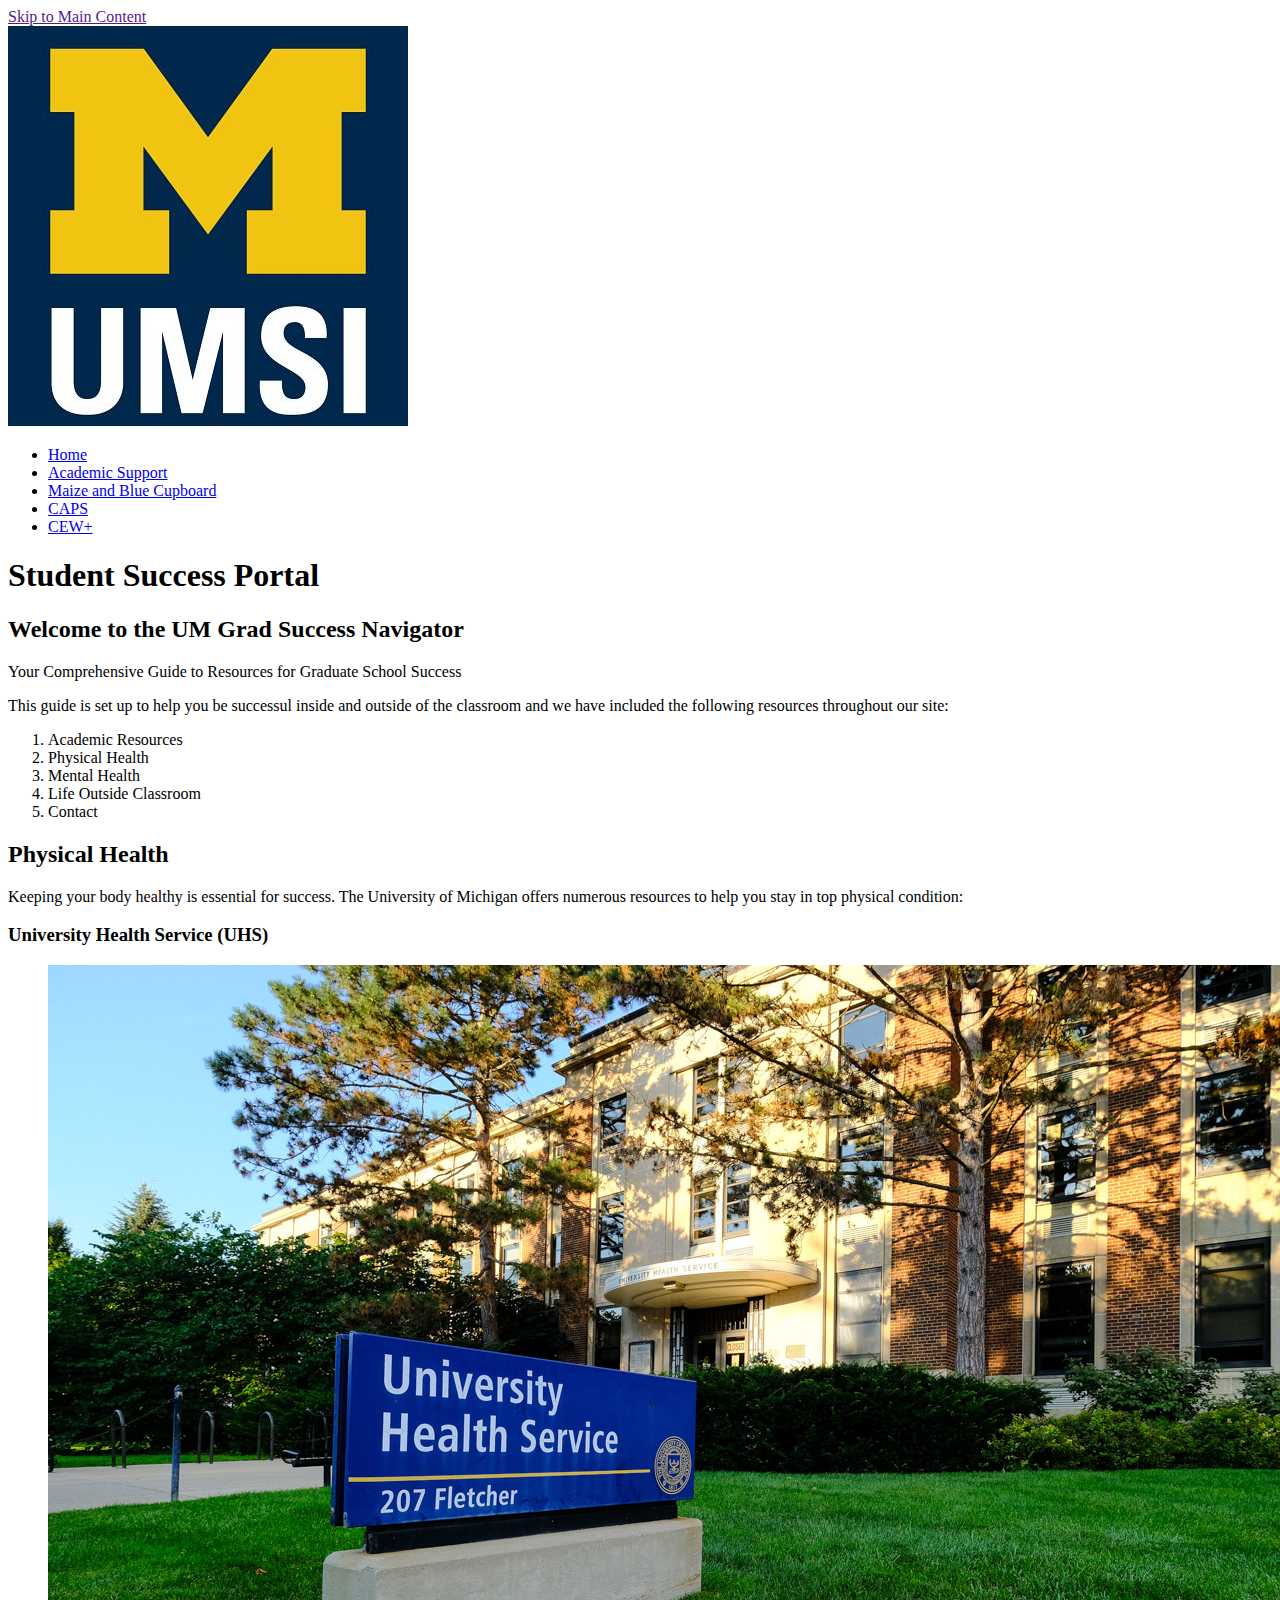
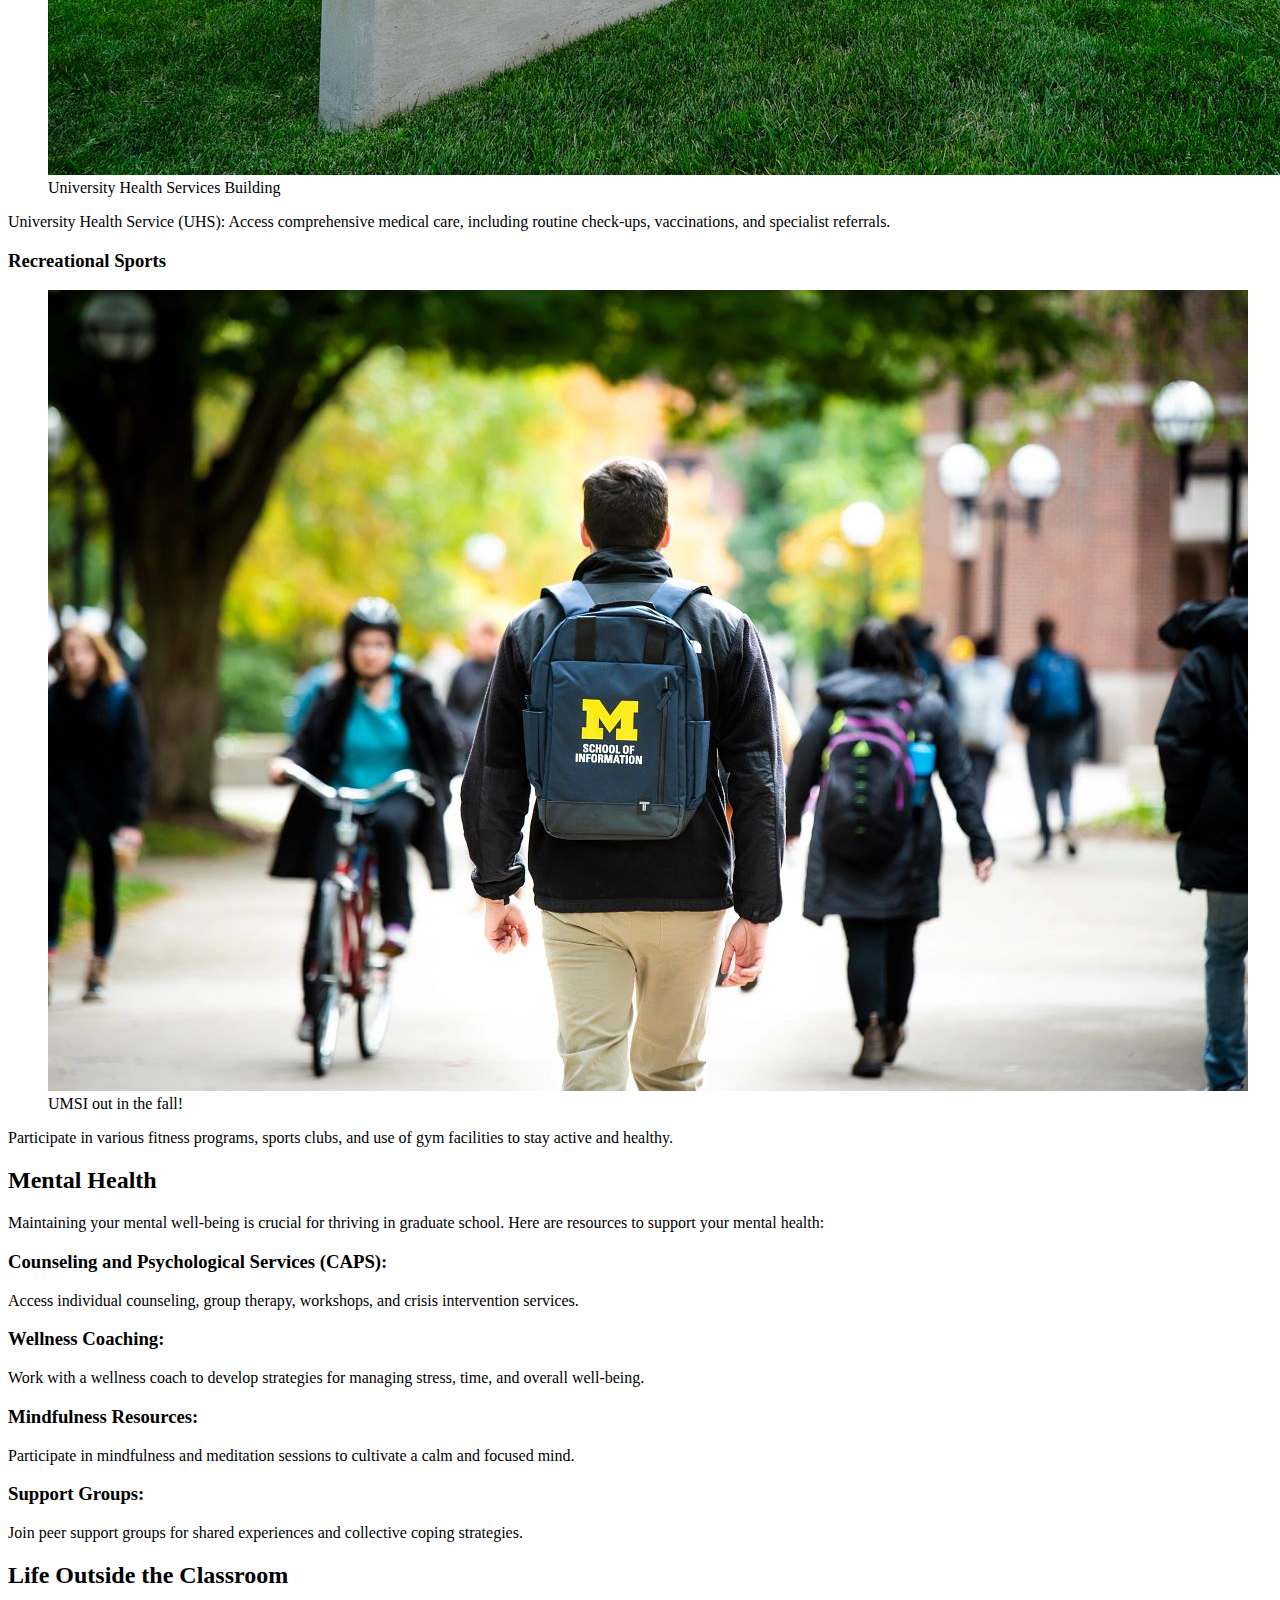
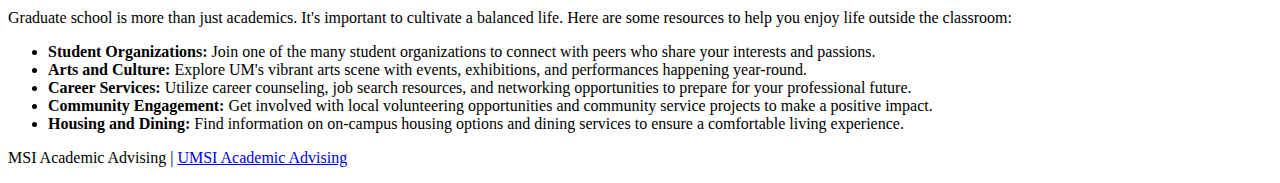
==== index.html @ c82d8fa7 "Add files via upload" ====
<!DOCTYPE html>
<html lang="en">
<head>
    <meta charset="UTF-8">
    <meta name="viewport" content="width=device-width, initial-scale=1.0">
    <title>Student Success Portal</title>
</head>
<body>
    <a href = "">Skip to Main Content</a>
    <header>
        <img src="/images/UMSI_signature_vertical_informal_solidblue.jpg" alt="UMSI Logo">
        <nav>
            <ul>
                <li><a href = "index.html">Home</a></li>
                <li><a href = "academic.html">Academic Support</a></li>
                <li><a href = "cupboard.html">Maize and Blue Cupboard</a></li>
                <li><a href = "caps.html">CAPS</a></li>
                <li><a href = "cew.html">CEW+</a></li>
            </ul>
        </nav>
        <h1>Student Success Portal</h1>

    </header>
    <main>
        <section>
            <h2>Welcome to the UM Grad Success Navigator</h2>
            <p> Your Comprehensive Guide to Resources for Graduate School Success</p>
            <p>This guide is set up to help you be successul inside and outside of the classroom and we have included the following resources throughout our site:</p>
            <ol>
                <li>Academic Resources</li>
                <li>Physical Health</li>
                <li>Mental Health</li>
                <li>Life Outside Classroom</li>
                <li>Contact</li>
            </ol>
        </section>
        <section>
            <h2>Physical Health</h2>
            <p>Keeping your body healthy is essential for success. The University of Michigan offers numerous resources to help you stay in top physical condition:</p>
            <article>
                <h3>University Health Service (UHS)</h3>
                <figure>
                    <img src="/images/UHS.jpg" alt="University Health Services building">
                    <figcaption>University Health Services Building</figcaption>
                </figure>
                <p>University Health Service (UHS): Access comprehensive medical care, including routine check-ups, vaccinations, and specialist referrals.</p>
            </article>
            <article>
                <h3>Recreational Sports</h3>
                <figure>
                    <img src="/images/UMSI_CampusFall_UMSIBackpack_02.jpg" alt="A student wears a UMSI backpack in fall on the drag.">
                    <figcaption>UMSI out in the fall!</figcaption>
                </figure>
                <p>Participate in various fitness programs, sports clubs, and use of gym facilities to stay active and healthy.</p>
            </article>
        </section>
        
        <section>
            <h2>Mental Health</h2>
            <p>Maintaining your mental well-being is crucial for thriving in graduate school. Here are resources to support your mental health:</p>
            <article>
                <h3>Counseling and Psychological Services (CAPS):</h3>
                <p> Access individual counseling, group therapy, workshops, and crisis intervention services.</p>
            </article>
            <article>
                <h3>Wellness Coaching:</h3>

                <p>Work with a wellness coach to develop strategies for managing stress, time, and overall well-being.</p>
            </article>
            <article>
                <h3>Mindfulness Resources:</h3>

                <p> Participate in mindfulness and meditation sessions to cultivate a calm and focused mind.</p>
            </article>
            <article>
                <h3>Support Groups:</h3>

                <p> Join peer support groups for shared experiences and collective coping strategies.</p>
            </article>
        </section>

        
        <section id="life-outside-classroom">
            <h2>Life Outside the Classroom</h2>
            <p>Graduate school is more than just academics. It's important to cultivate a balanced life. Here are some resources to help you enjoy life outside the classroom:</p>
            <article>

            </article>
            <ul>
                <li><strong>Student Organizations:</strong> Join one of the many student organizations to connect with peers who share your interests and passions.</li>
                <li><strong>Arts and Culture:</strong> Explore UM's vibrant arts scene with events, exhibitions, and performances happening year-round.</li>
                <li><strong>Career Services:</strong> Utilize career counseling, job search resources, and networking opportunities to prepare for your professional future.</li>
                <li><strong>Community Engagement:</strong> Get involved with local volunteering opportunities and community service projects to make a positive impact.</li>
                <li><strong>Housing and Dining:</strong> Find information on on-campus housing options and dining services to ensure a comfortable living experience.</li>
            </ul>
        </section>
        <!-- Content taken & modified from UMGPT with the prompt, "write me a webpage of intro content to help University of Michigan Master's students navigate different resources for being successful in grad school - this will include academic resources, physical health resources, mental health resources, support for life outside the classroom"
        UMGPT. (2024). UMGPT (August 29th version) [Large language model]. -->
    </main>
    <footer>
        <p>MSI Academic Advising | <a href="https://sites.google.com/umich.edu/msiacademicadvising/student-support-resources">UMSI Academic Advising </a></p>
        </footer>
</body>
</html>
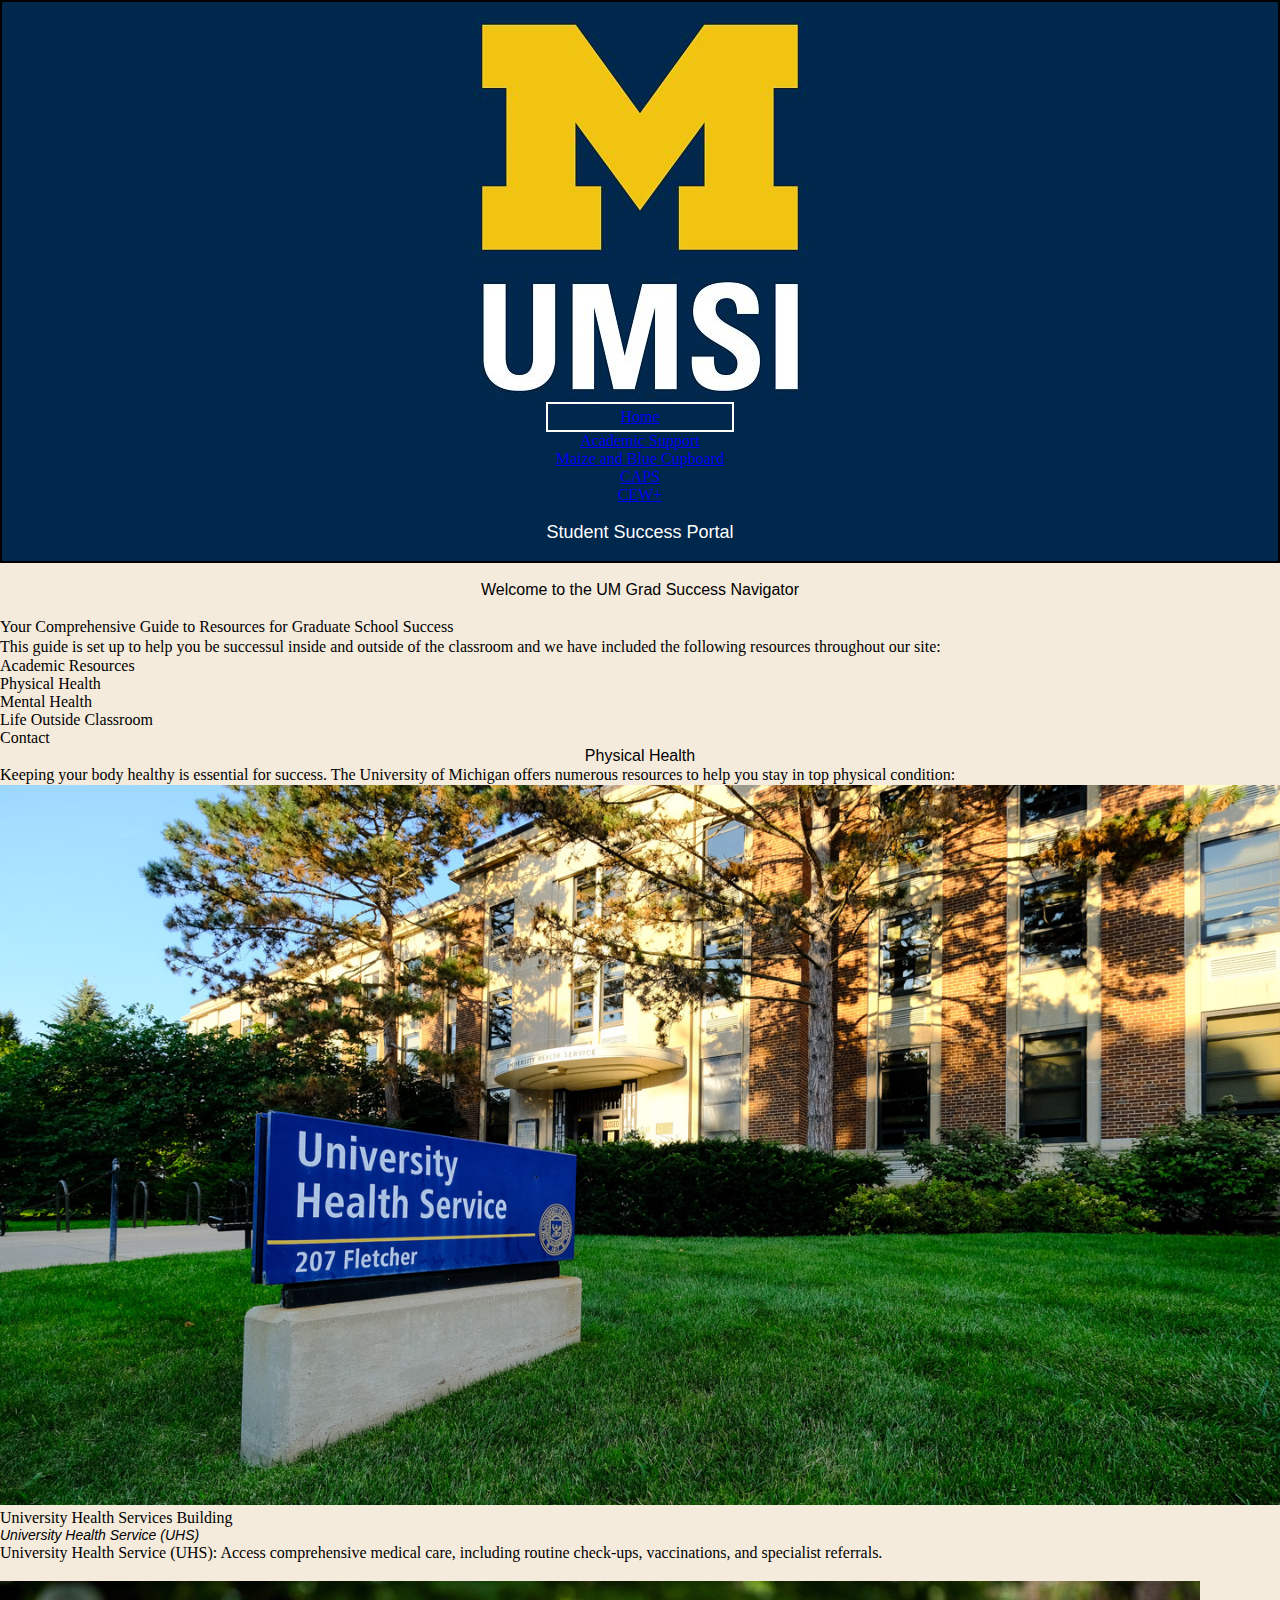
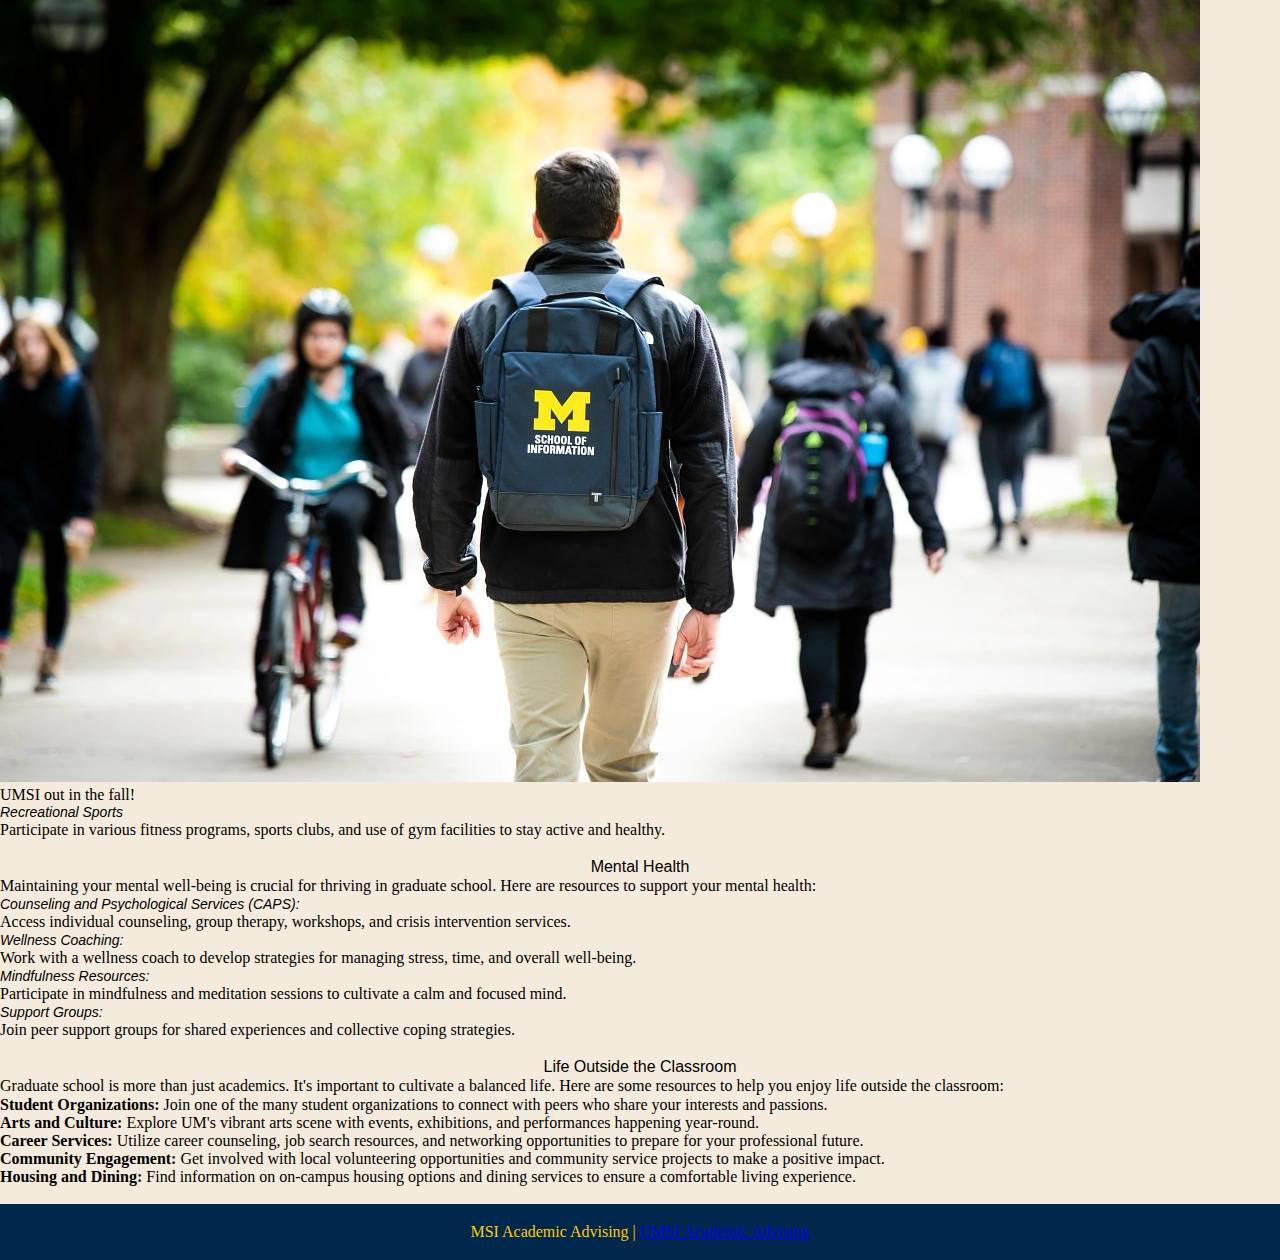
==== commit b2dfe90f: "Add files via upload" ====
--- a/index.html
+++ b/index.html
@@ -3,27 +3,33 @@
 <head>
     <meta charset="UTF-8">
     <meta name="viewport" content="width=device-width, initial-scale=1.0">
+    <link rel="stylesheet" type="text/css" href="css/reset.css">
+    <link rel="stylesheet" type="text/css" href="css/style.css">
     <title>Student Success Portal</title>
 </head>
 <body>
-    <a href = "">Skip to Main Content</a>
-    <header>
-        <img src="/images/UMSI_signature_vertical_informal_solidblue.jpg" alt="UMSI Logo">
+    <div class="skip"><a href="#main" tabindex="0">Skip to Main Content</a></div>
+    <header class = "header" id = "header">
+        <img src="images/UMSI_signature_vertical_informal_solidblue.jpg" alt="UMSI Logo">
         <nav>
             <ul>
-                <li><a href = "index.html">Home</a></li>
+                <li class="active"><a href = "index.html">Home</a></li>
                 <li><a href = "academic.html">Academic Support</a></li>
                 <li><a href = "cupboard.html">Maize and Blue Cupboard</a></li>
                 <li><a href = "caps.html">CAPS</a></li>
                 <li><a href = "cew.html">CEW+</a></li>
             </ul>
+            <br>
+        <h1>Student Success Portal</h1>
+        <br>
         </nav>
-        <h1>Student Success Portal</h1>
 
     </header>
+    <br>
     <main>
         <section>
             <h2>Welcome to the UM Grad Success Navigator</h2>
+            <br>
             <p> Your Comprehensive Guide to Resources for Graduate School Success</p>
             <p>This guide is set up to help you be successul inside and outside of the classroom and we have included the following resources throughout our site:</p>
             <ol>
@@ -38,23 +44,24 @@
             <h2>Physical Health</h2>
             <p>Keeping your body healthy is essential for success. The University of Michigan offers numerous resources to help you stay in top physical condition:</p>
             <article>
-                <h3>University Health Service (UHS)</h3>
                 <figure>
-                    <img src="/images/UHS.jpg" alt="University Health Services building">
+                    <img src="images/UHS.jpg" alt="University Health Services building">
                     <figcaption>University Health Services Building</figcaption>
                 </figure>
+                <h3>University Health Service (UHS)</h3>
                 <p>University Health Service (UHS): Access comprehensive medical care, including routine check-ups, vaccinations, and specialist referrals.</p>
             </article>
+            <br>
             <article>
-                <h3>Recreational Sports</h3>
                 <figure>
-                    <img src="/images/UMSI_CampusFall_UMSIBackpack_02.jpg" alt="A student wears a UMSI backpack in fall on the drag.">
+                    <img src="images/UMSI_CampusFall_UMSIBackpack_02.jpg" alt="A student wears a UMSI backpack in fall on the drag.">
                     <figcaption>UMSI out in the fall!</figcaption>
                 </figure>
+                <h3>Recreational Sports</h3>
                 <p>Participate in various fitness programs, sports clubs, and use of gym facilities to stay active and healthy.</p>
             </article>
         </section>
-        
+        <br>
         <section>
             <h2>Mental Health</h2>
             <p>Maintaining your mental well-being is crucial for thriving in graduate school. Here are resources to support your mental health:</p>
@@ -78,7 +85,7 @@
                 <p> Join peer support groups for shared experiences and collective coping strategies.</p>
             </article>
         </section>
-
+        <br>
         
         <section id="life-outside-classroom">
             <h2>Life Outside the Classroom</h2>
@@ -97,8 +104,11 @@
         <!-- Content taken & modified from UMGPT with the prompt, "write me a webpage of intro content to help University of Michigan Master's students navigate different resources for being successful in grad school - this will include academic resources, physical health resources, mental health resources, support for life outside the classroom"
         UMGPT. (2024). UMGPT (August 29th version) [Large language model]. -->
     </main>
+    <br>
     <footer>
+        <br>
         <p>MSI Academic Advising | <a href="https://sites.google.com/umich.edu/msiacademicadvising/student-support-resources">UMSI Academic Advising </a></p>
-        </footer>
+        <br>
+    </footer>
 </body>
 </html>--- a/css/style.css
+++ b/css/style.css
@@ -0,0 +1,101 @@
+html{
+    scroll-behavior: smooth;
+  }
+
+body{
+    background: rgb(245, 235, 220);
+}
+
+h1{
+    font-size: 18px;
+    font-family: Arial, Helvetica, sans-serif;
+    text-align: center;
+    color: white;
+    font-style: bold;
+}
+
+h2{
+    font-size: 16px;
+    font-family:Arial, Helvetica, sans-serif;
+    text-align: center;
+    color: black;
+}
+
+h3{
+    font-size: 14px;
+    font-family:Arial, Helvetica, sans-serif;
+    text-align: left;
+    font-style: italic;
+    color: black;
+}
+
+p{
+    line-height: 20px;
+}
+
+.active{
+    color: #CFC096;
+    border-style: solid;
+    border-width: 2px;
+    border-color: white;
+    padding: 4px;
+}
+
+.header{
+    display: grid;
+    grid-template-columns: 1fr;
+    border-style: solid;
+    border-width: 2px;
+    border-color: black;
+    justify-items: center;
+    text-align: center;
+    background-color: #00274C;
+}
+
+
+
+.skip{
+    visibility: hidden; 
+    position: absolute;
+  }
+
+.skip:focus{
+    visibility: visible;
+}
+
+.container {
+    display: grid;
+    grid-template-columns: 1fr 1fr 1fr;
+    column-gap: 10px;
+}
+
+.CAPS_container{
+    display: grid;
+    grid-template-columns: 1fr 1fr;
+    column-gap: 10px;
+    row-gap: 10px;
+}
+
+.CAPS_container div:first-child{
+    grid-column: 1 / -1;
+    text-align: center;
+}
+
+.container div:first-child{
+    grid-column: 1 / -1;
+    text-align: center;
+}
+.container h2{
+    text-align: left;
+}
+
+footer{
+    background-color: #00274C;
+    text-align: center;
+    color: #FFCB05;
+}
+
+a:visited {
+    color: #FFCB05;
+}
+
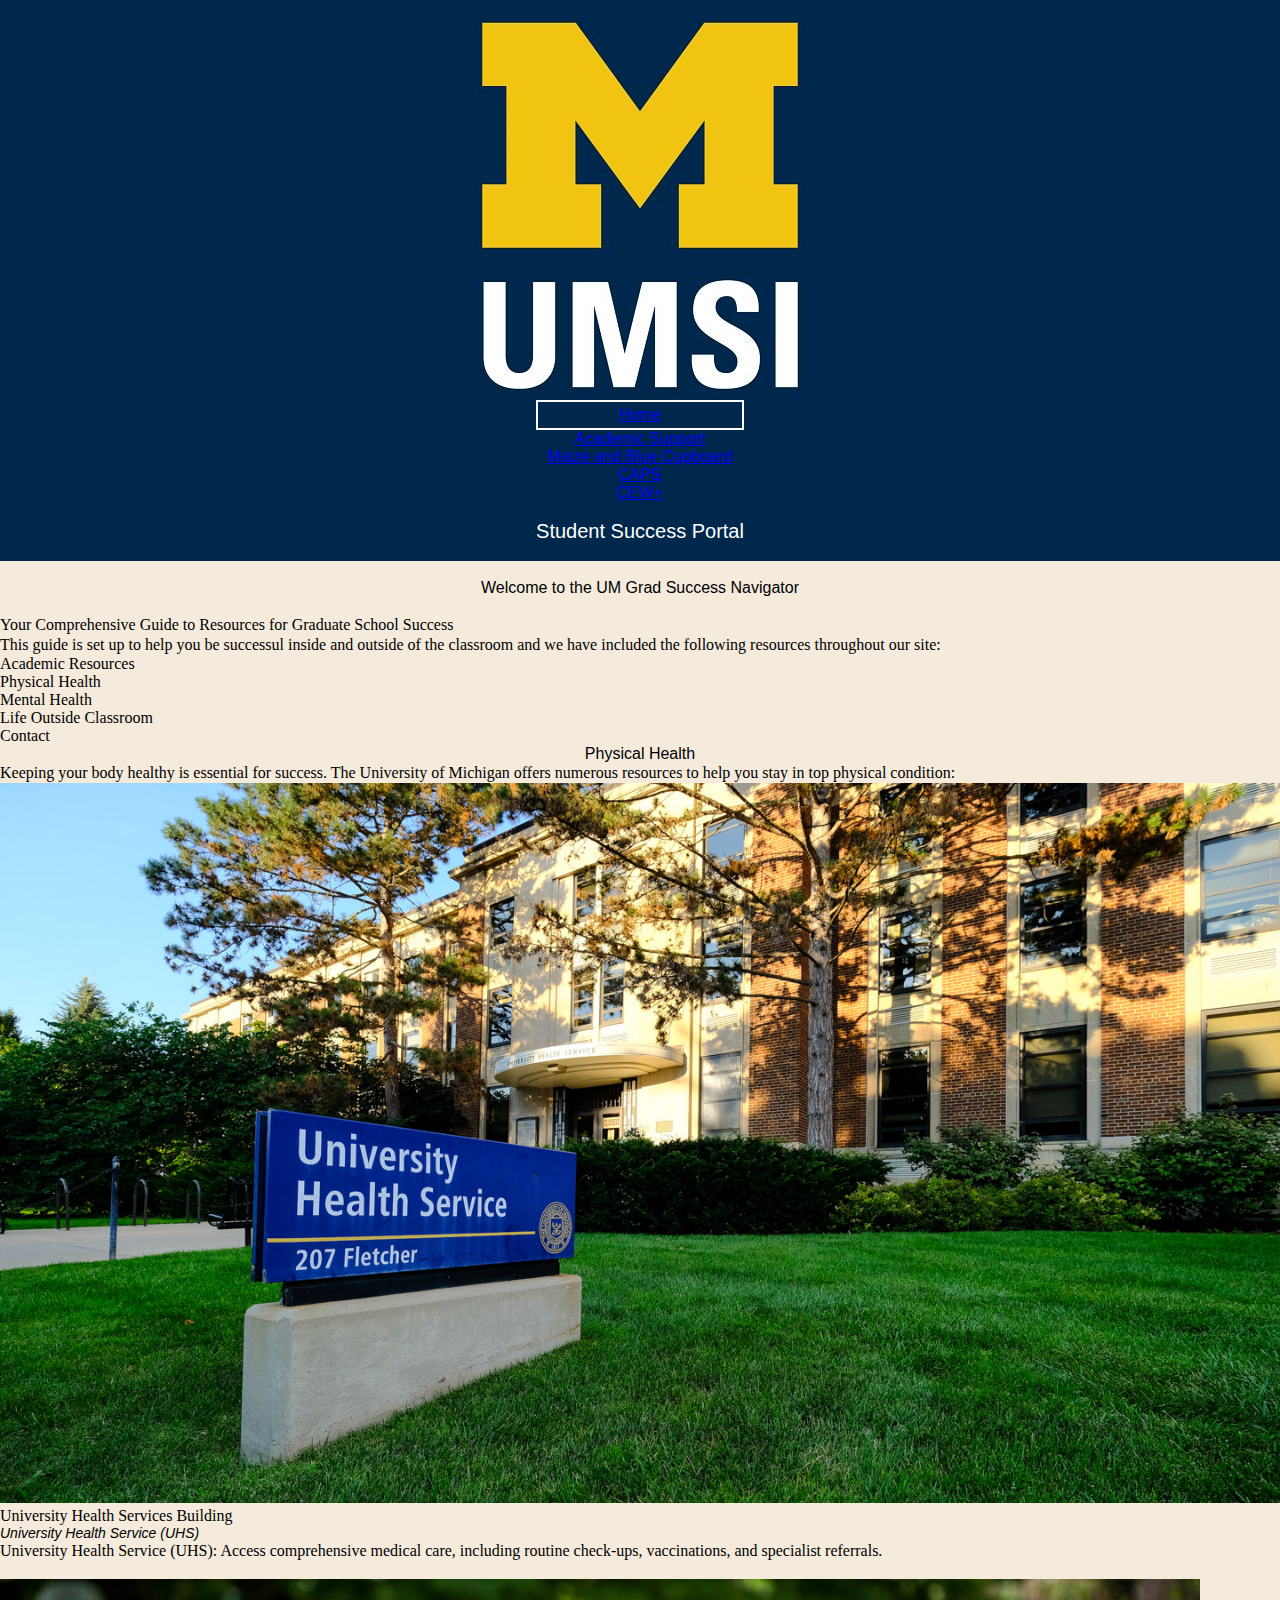
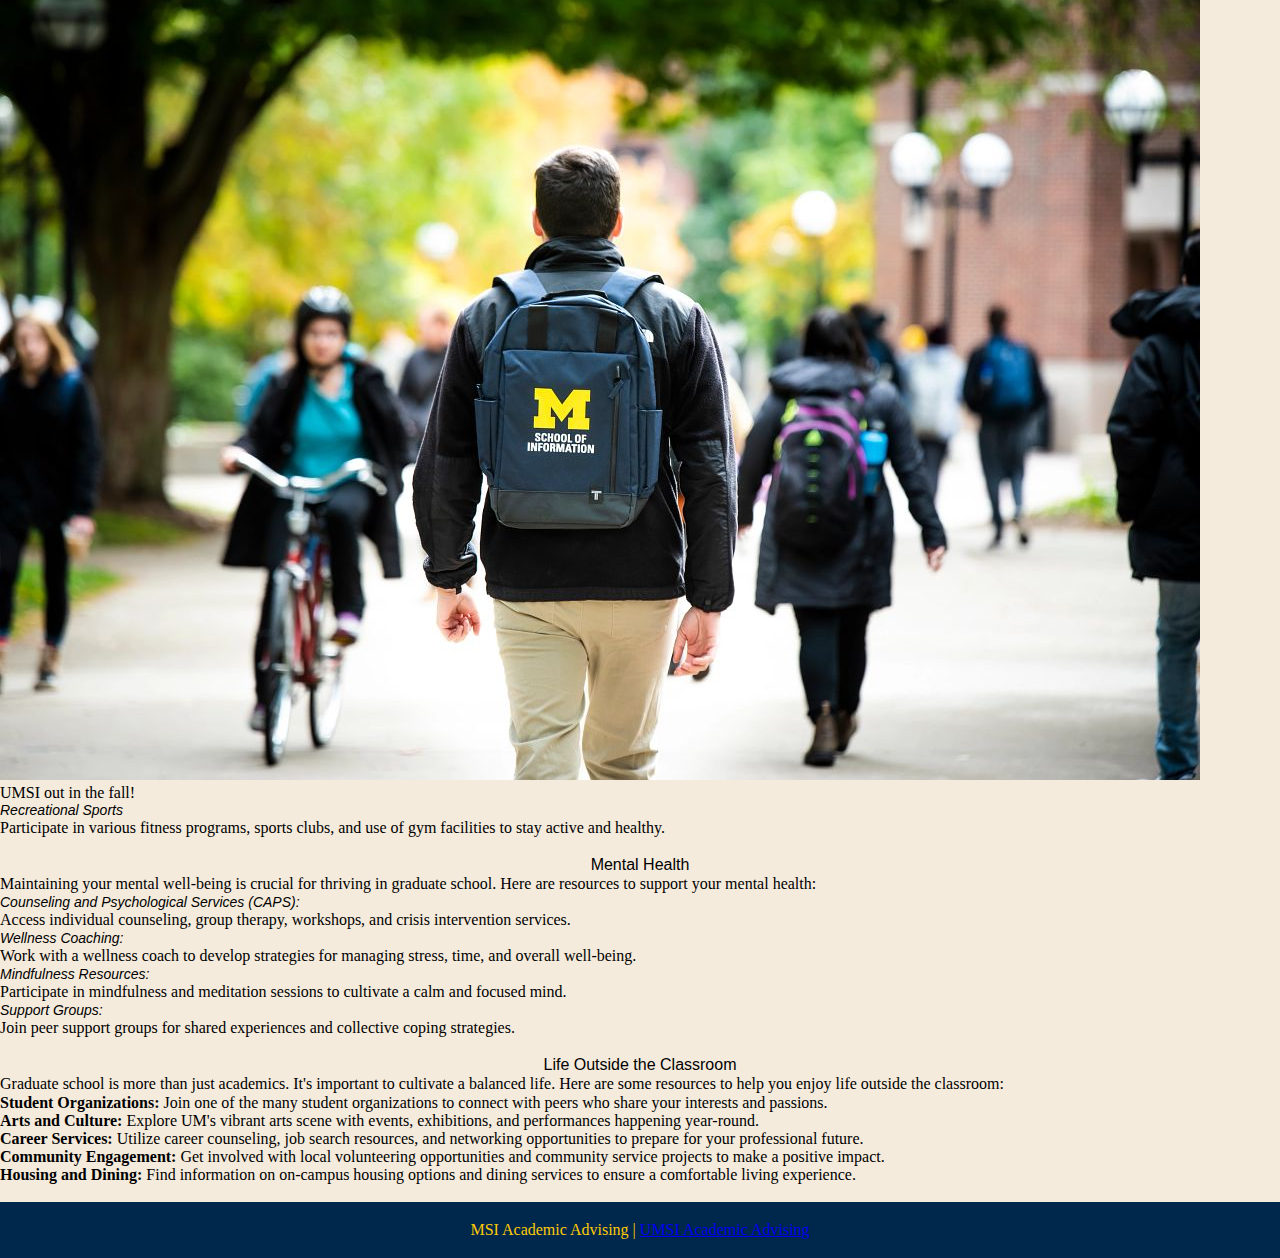
==== commit d7bbc0dd: "Add files via upload" ====
--- a/index.html
+++ b/index.html
@@ -3,12 +3,12 @@
 <head>
     <meta charset="UTF-8">
     <meta name="viewport" content="width=device-width, initial-scale=1.0">
-    <link rel="stylesheet" type="text/css" href="css/reset.css">
+    <link rel="stylesheet" type="text/css" href="css/html5reset.css">
     <link rel="stylesheet" type="text/css" href="css/style.css">
     <title>Student Success Portal</title>
 </head>
 <body>
-    <div class="skip"><a href="#main" tabindex="0">Skip to Main Content</a></div>
+    <div class="skip"><a href="#main">Skip to Main Content</a></div>
     <header class = "header" id = "header">
         <img src="images/UMSI_signature_vertical_informal_solidblue.jpg" alt="UMSI Logo">
         <nav>
@@ -20,8 +20,8 @@
                 <li><a href = "cew.html">CEW+</a></li>
             </ul>
             <br>
-        <h1>Student Success Portal</h1>
-        <br>
+            <h1>Student Success Portal</h1>
+            <br>
         </nav>
 
     </header>
--- a/css/style.css
+++ b/css/style.css
@@ -3,22 +3,22 @@
   }
 
 body{
-    background: rgb(245, 235, 220);
+    background: #f5ebdc;
 }
 
 h1{
-    font-size: 18px;
+    font-size: 20px;
     font-family: Arial, Helvetica, sans-serif;
     text-align: center;
-    color: white;
-    font-style: bold;
+    color: #ffffff;
+    font-weight: 2px;
 }
 
 h2{
     font-size: 16px;
     font-family:Arial, Helvetica, sans-serif;
     text-align: center;
-    color: black;
+    color: #000000;
 }
 
 h3{
@@ -26,7 +26,7 @@
     font-family:Arial, Helvetica, sans-serif;
     text-align: left;
     font-style: italic;
-    color: black;
+    color: #000000;
 }
 
 p{
@@ -34,19 +34,18 @@
 }
 
 .active{
-    color: #CFC096;
+    color: #FFCB05;
     border-style: solid;
     border-width: 2px;
-    border-color: white;
+    border-color: #ffffff;
     padding: 4px;
 }
 
 .header{
+    font-size: 16px;
+    font-family:Arial, Helvetica, sans-serif;
     display: grid;
     grid-template-columns: 1fr;
-    border-style: solid;
-    border-width: 2px;
-    border-color: black;
     justify-items: center;
     text-align: center;
     background-color: #00274C;
@@ -55,12 +54,12 @@
 
 
 .skip{
-    visibility: hidden; 
+    opacity: 0;
     position: absolute;
   }
 
 .skip:focus{
-    visibility: visible;
+    opacity: 1;
 }
 
 .container {
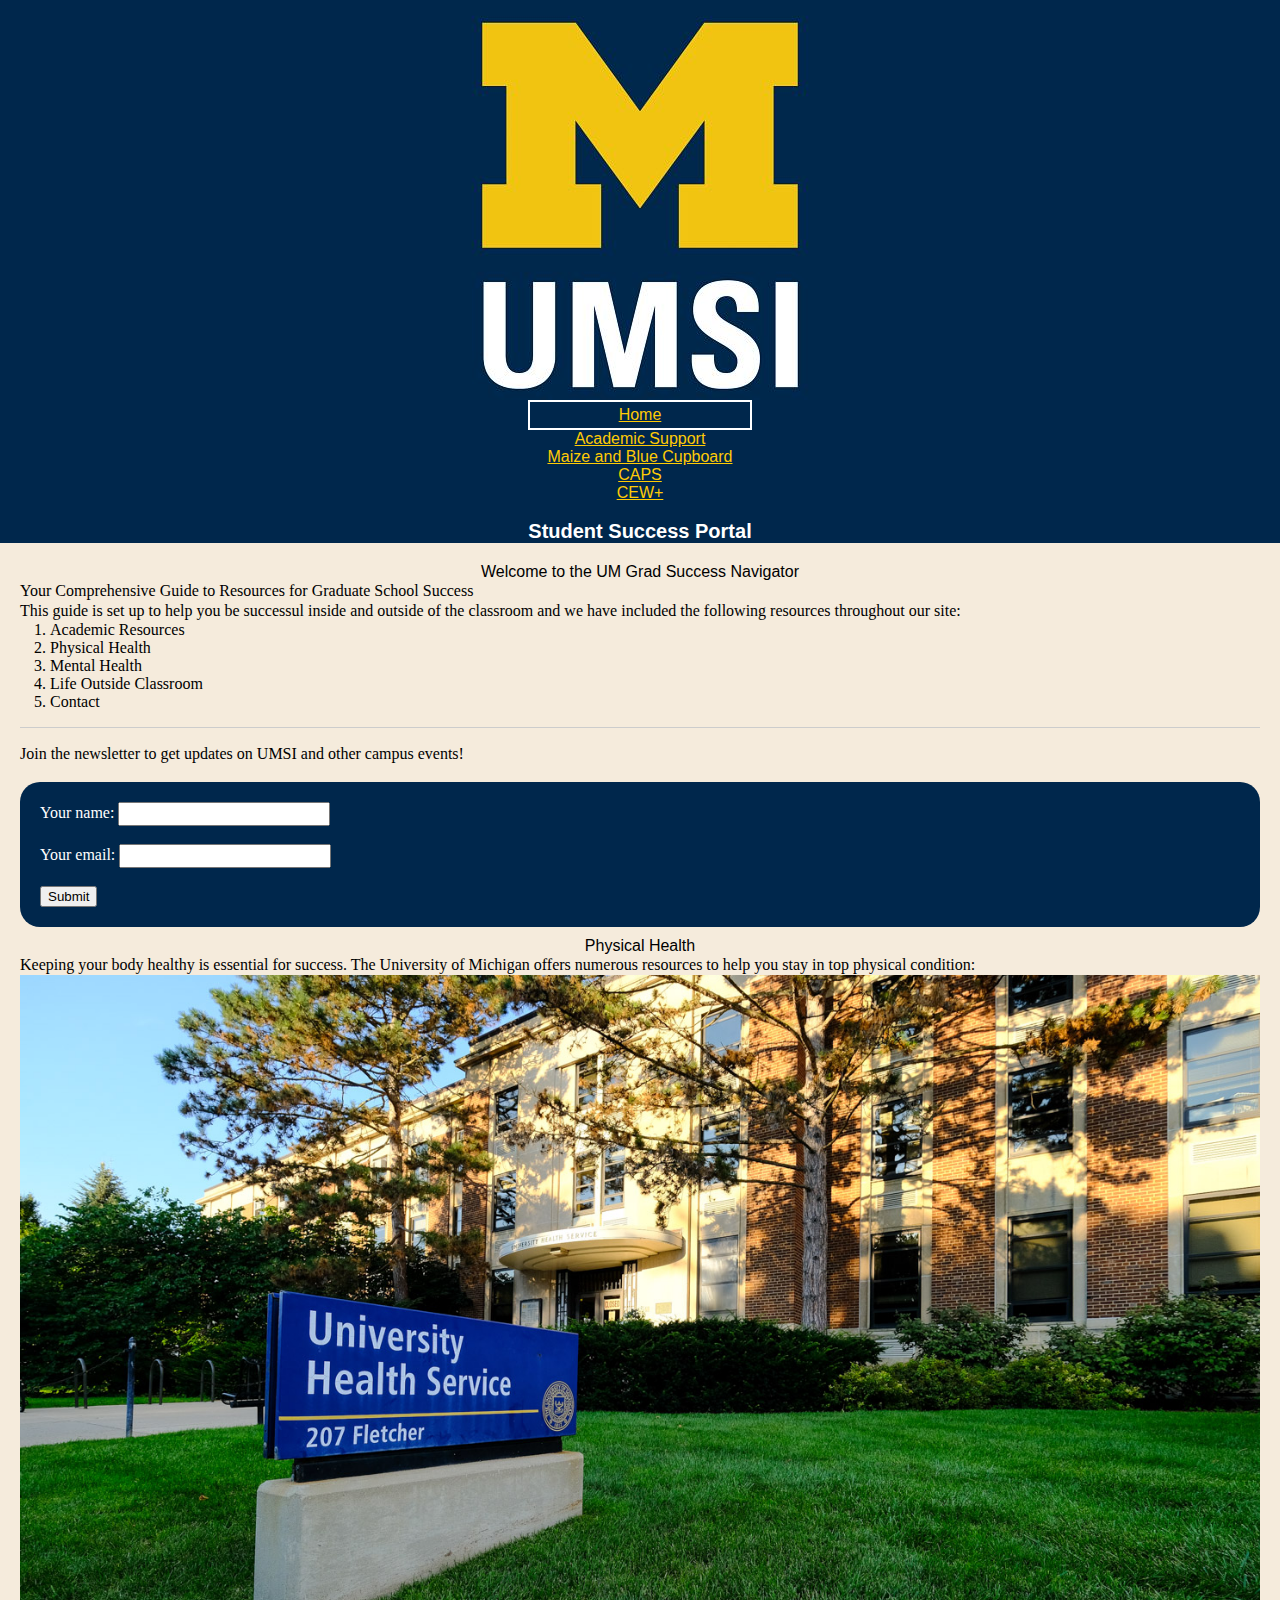
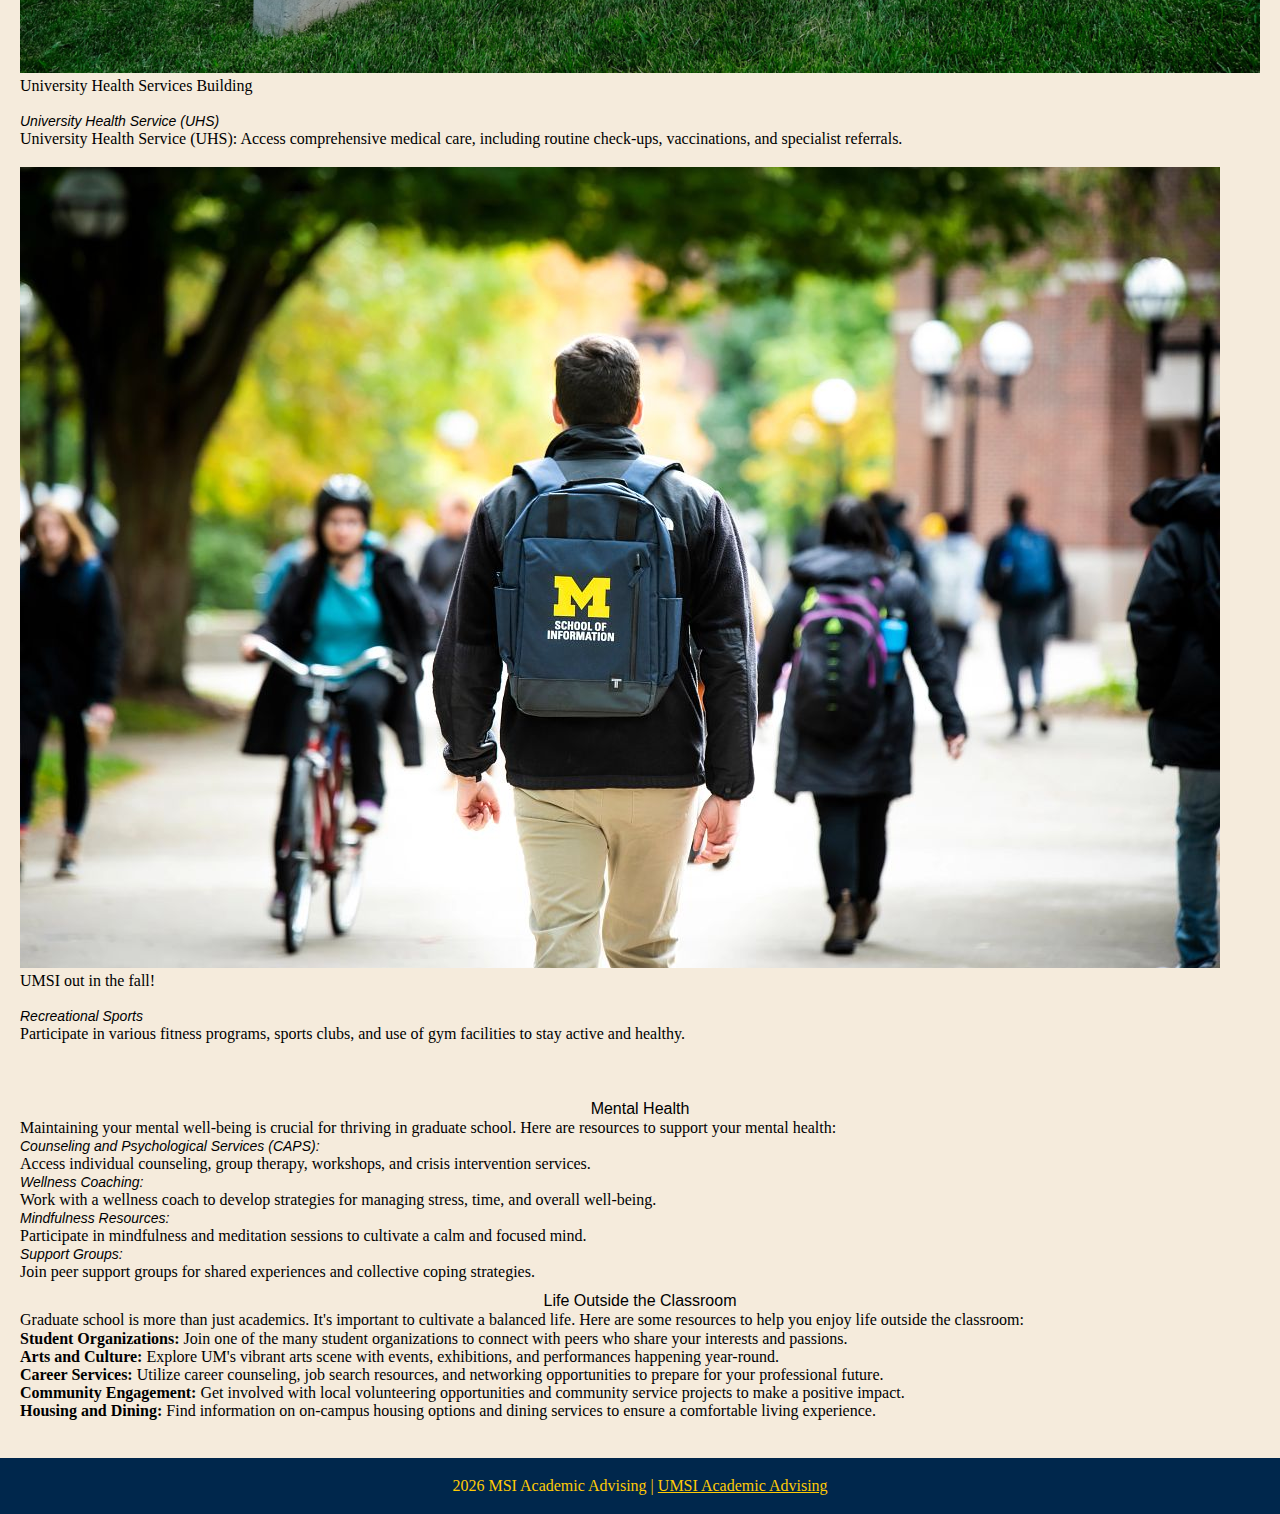
==== commit 3180c618: "Add files via upload" ====
--- a/index.html
+++ b/index.html
@@ -9,7 +9,7 @@
 </head>
 <body>
     <div class="skip"><a href="#main">Skip to Main Content</a></div>
-    <header class = "header" id = "header">
+    <header class = "home_header" id = "header">
         <img src="images/UMSI_signature_vertical_informal_solidblue.jpg" alt="UMSI Logo">
         <nav>
             <ul>
@@ -21,15 +21,14 @@
             </ul>
             <br>
             <h1>Student Success Portal</h1>
-            <br>
         </nav>
 
+
     </header>
-    <br>
-    <main>
+    <main class="home_container" id = "main">
+
         <section>
             <h2>Welcome to the UM Grad Success Navigator</h2>
-            <br>
             <p> Your Comprehensive Guide to Resources for Graduate School Success</p>
             <p>This guide is set up to help you be successul inside and outside of the classroom and we have included the following resources throughout our site:</p>
             <ol>
@@ -39,7 +38,26 @@
                 <li>Life Outside Classroom</li>
                 <li>Contact</li>
             </ol>
+            <hr>
+            <p>Join the newsletter to get updates on UMSI and other campus events!</p>
+            <br>
+            <form action="https://formspree.io/f/mjkvywjg" method="POST" id = "form">
+                <label>
+                    Your name:
+                    <input type="name" name="name">
+                </label>
+                <br>
+                <br>
+                <label>
+                    Your email:
+                    <input type="email" name="email">
+                </label>
+                <br>
+                <br>
+                <button type="submit">Submit</button>
+            </form>
         </section>
+
         <section>
             <h2>Physical Health</h2>
             <p>Keeping your body healthy is essential for success. The University of Michigan offers numerous resources to help you stay in top physical condition:</p>
@@ -48,6 +66,7 @@
                     <img src="images/UHS.jpg" alt="University Health Services building">
                     <figcaption>University Health Services Building</figcaption>
                 </figure>
+                <br>
                 <h3>University Health Service (UHS)</h3>
                 <p>University Health Service (UHS): Access comprehensive medical care, including routine check-ups, vaccinations, and specialist referrals.</p>
             </article>
@@ -57,12 +76,14 @@
                     <img src="images/UMSI_CampusFall_UMSIBackpack_02.jpg" alt="A student wears a UMSI backpack in fall on the drag.">
                     <figcaption>UMSI out in the fall!</figcaption>
                 </figure>
+                <br>
                 <h3>Recreational Sports</h3>
                 <p>Participate in various fitness programs, sports clubs, and use of gym facilities to stay active and healthy.</p>
             </article>
         </section>
         <br>
-        <section>
+        <section id="mental_health">
+            <br>
             <h2>Mental Health</h2>
             <p>Maintaining your mental well-being is crucial for thriving in graduate school. Here are resources to support your mental health:</p>
             <article>
@@ -85,7 +106,6 @@
                 <p> Join peer support groups for shared experiences and collective coping strategies.</p>
             </article>
         </section>
-        <br>
         
         <section id="life-outside-classroom">
             <h2>Life Outside the Classroom</h2>
@@ -107,7 +127,10 @@
     <br>
     <footer>
         <br>
-        <p>MSI Academic Advising | <a href="https://sites.google.com/umich.edu/msiacademicadvising/student-support-resources">UMSI Academic Advising </a></p>
+        <p> <span id="year"></span> MSI Academic Advising | <a href="https://sites.google.com/umich.edu/msiacademicadvising/student-support-resources">UMSI Academic Advising </a></p>
+        <script>
+            document.getElementById("year").innerHTML = new Date().getFullYear();
+        </script>
         <br>
     </footer>
 </body>
--- a/css/style.css
+++ b/css/style.css
@@ -1,3 +1,16 @@
+.skip a{
+    position: absolute;
+    top: -40px;
+  }
+
+.skip a:focus{
+    top: 0;
+}
+
+a{
+    color: #FFCB05;
+}
+
 html{
     scroll-behavior: smooth;
   }
@@ -6,12 +19,16 @@
     background: #f5ebdc;
 }
 
+ol{
+    padding-left: 30px;
+}
+
 h1{
     font-size: 20px;
     font-family: Arial, Helvetica, sans-serif;
     text-align: center;
     color: #ffffff;
-    font-weight: 2px;
+    font-weight: bold;
 }
 
 h2{
@@ -51,28 +68,46 @@
     background-color: #00274C;
 }
 
-
-
-.skip{
-    opacity: 0;
-    position: absolute;
+form {
+    background-color: #00274C; 
+    padding: 20px;
+    margin: auto;
+    border-radius: 20px;
+    color: white; 
   }
 
-.skip:focus{
-    opacity: 1;
-}
+.home_header{
+    font-size: 16px;
+    font-family:Arial, Helvetica, sans-serif;
+    display: grid;
+    grid-template-columns: 1fr;
+    justify-items: center;
+    text-align: center;
+    background-color: #00274C;
+}
+
 
 .container {
     display: grid;
-    grid-template-columns: 1fr 1fr 1fr;
+    grid-template-columns: 1fr;
     column-gap: 10px;
+    margin: 20px;
 }
 
 .CAPS_container{
     display: grid;
-    grid-template-columns: 1fr 1fr;
+    grid-template-columns: 1fr;
     column-gap: 10px;
     row-gap: 10px;
+    margin: 20px;
+}
+
+.home_container{
+    display: grid;
+    grid-template-columns: 1fr;
+    column-gap: 10px;
+    row-gap: 10px;
+    margin: 20px;
 }
 
 .CAPS_container div:first-child{
@@ -98,3 +133,114 @@
     color: #FFCB05;
 }
 
+.error_container{
+    align-items: center;
+    padding: 50px;
+}
+
+.error_container h1{
+    font-size: 200px;
+    color: #00274C;
+}
+
+.error_container h2{
+    font-size: 80px;
+    color: #00274C;
+}
+
+.error_container a, .error_container p{
+    font-size: 50px;
+    color: #00274C;
+    text-align: center;
+}
+
+
+@media only screen and (min-width: 1440px) {
+
+    .home_header nav ul{
+        display: flex;
+        gap: 60px;
+        align-items: center;
+        font-size: 20px;
+    }
+
+    header nav ul{
+        display: flex;
+        gap: 160px;
+        align-items: center;
+        font-size: 20px;
+    }
+
+
+    .container {
+        display: grid;
+        grid-template-columns: 1fr 1fr 1fr;
+        column-gap: 10px;
+    }
+
+    .container #empowering_students{
+        grid-column: 1;
+        grid-row: 3;
+        text-align: left;
+    }
+
+    .container #supporting_students{
+        grid-column: 2;
+        grid-row: 3;
+        text-align: left;
+    }
+
+    .container #cew_logo{
+        grid-column: 3;
+        grid-row: 3;
+        text-align: left;
+    }
+    
+    .CAPS_container{
+        display: grid;
+        grid-template-columns: 1fr 1fr;
+        column-gap: 10px;
+        row-gap: 10px;
+    }
+    
+    .CAPS_container div:first-child{
+        grid-column: 1 / -1;
+        text-align: center;
+    }
+
+    .CAPS_container #ipc{
+        grid-column: 2;
+        grid-row: 3;
+        text-align: left;
+    }
+
+    .home_container{
+        display: grid;
+        grid-template-columns: 1fr 1fr 1fr;
+        column-gap: 10px;
+        row-gap: 10px;
+    }
+
+    .home_container #life-outside-classroom{
+        grid-column: 3 / -1;
+        grid-row: 1 / -1;
+        column-gap: 10px;
+        row-gap: 10px;
+    }
+
+    .home_container #mental_health{
+        grid-row: 3 / 2;
+        grid-column: 2 / 3;
+        column-gap: 10px;
+        row-gap: 10px;
+    }
+    
+    .container div:first-child{
+        grid-column: 1 / -1;
+        text-align: center;
+    }
+    .container h2{
+        text-align: left;
+    }
+
+}
